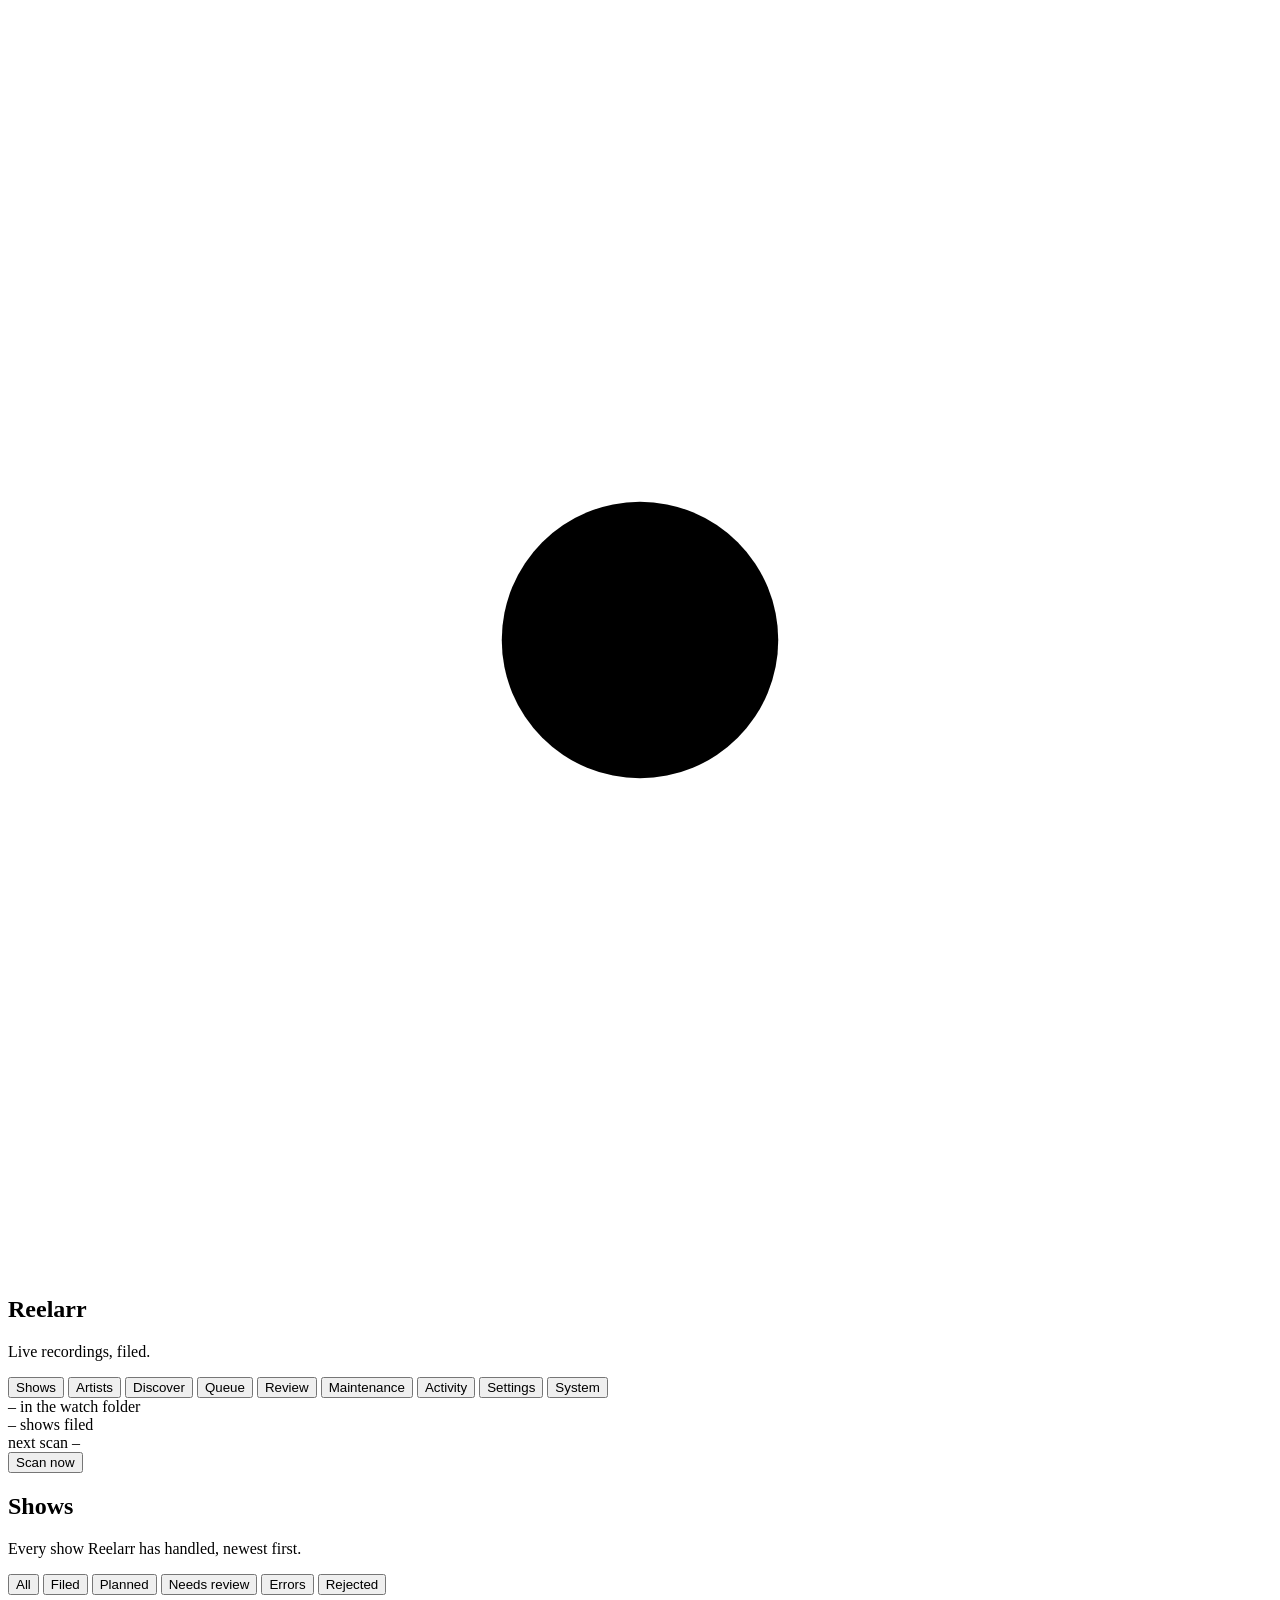
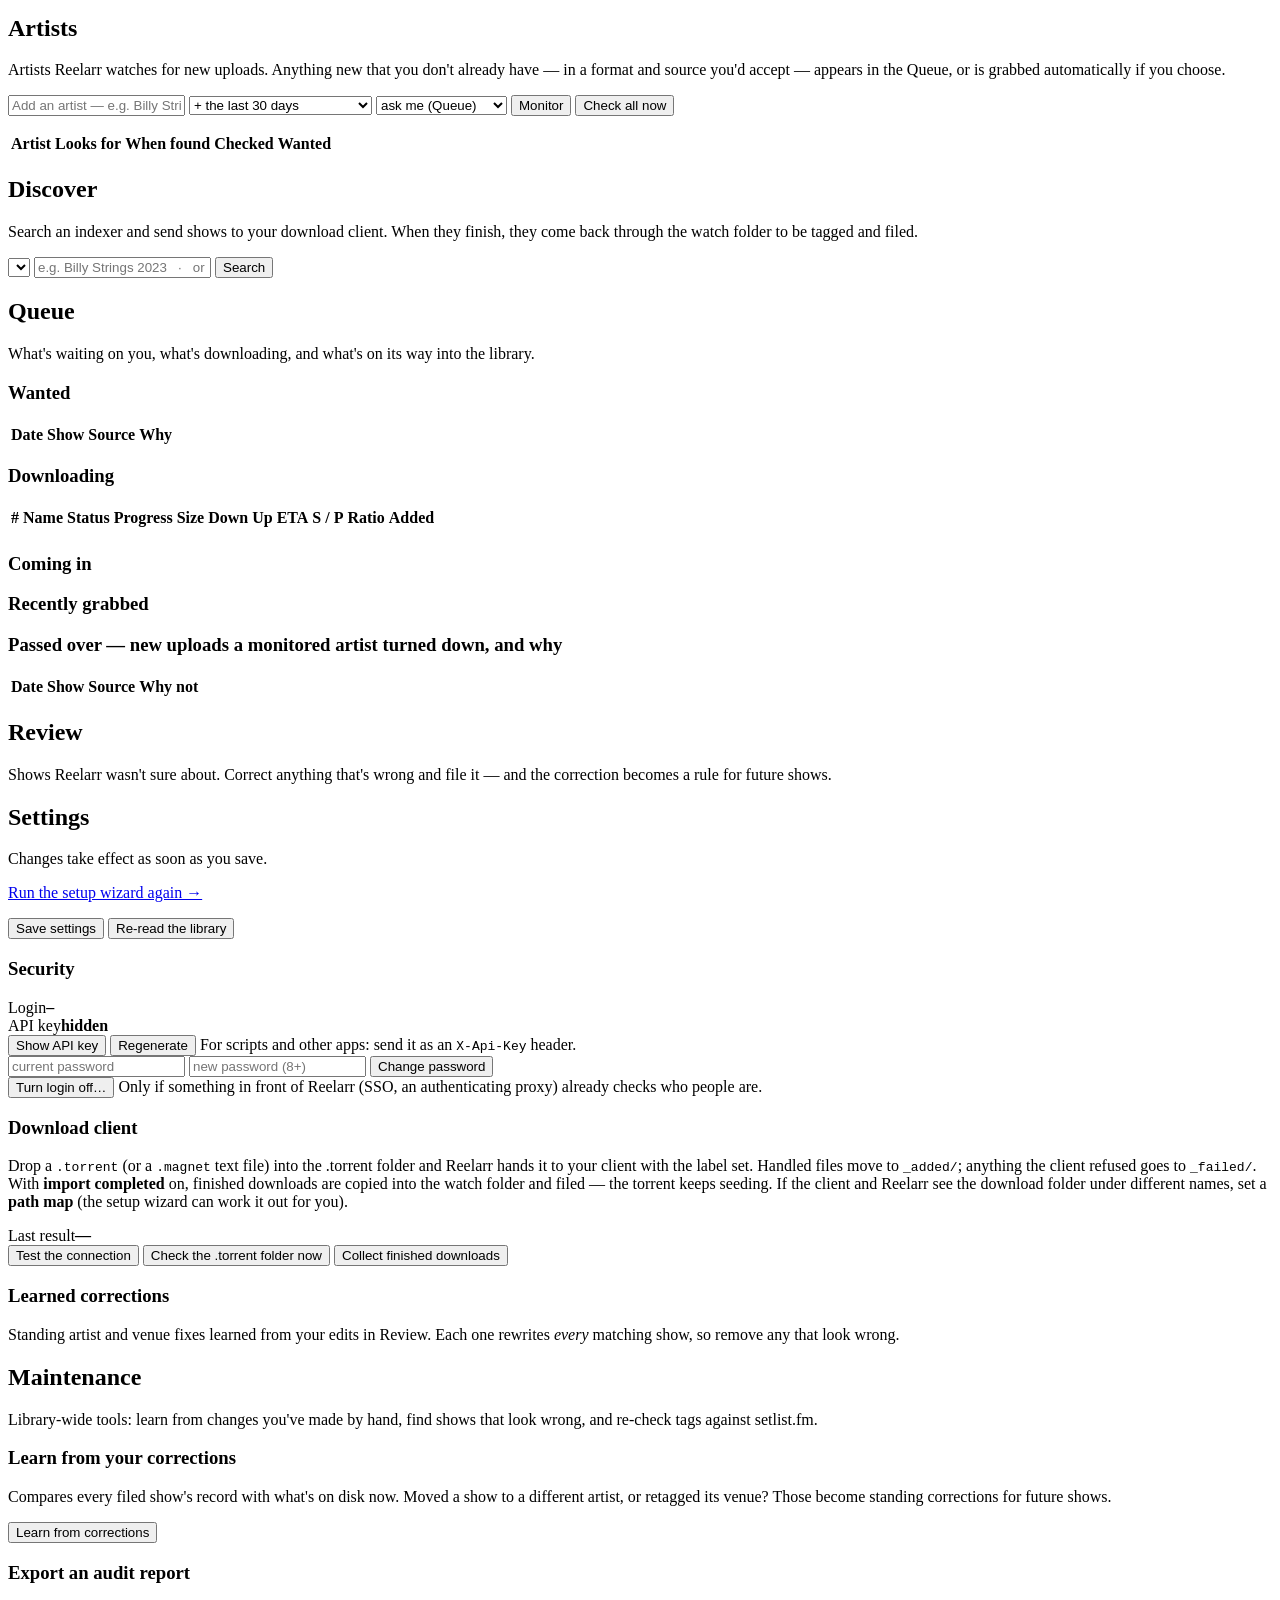
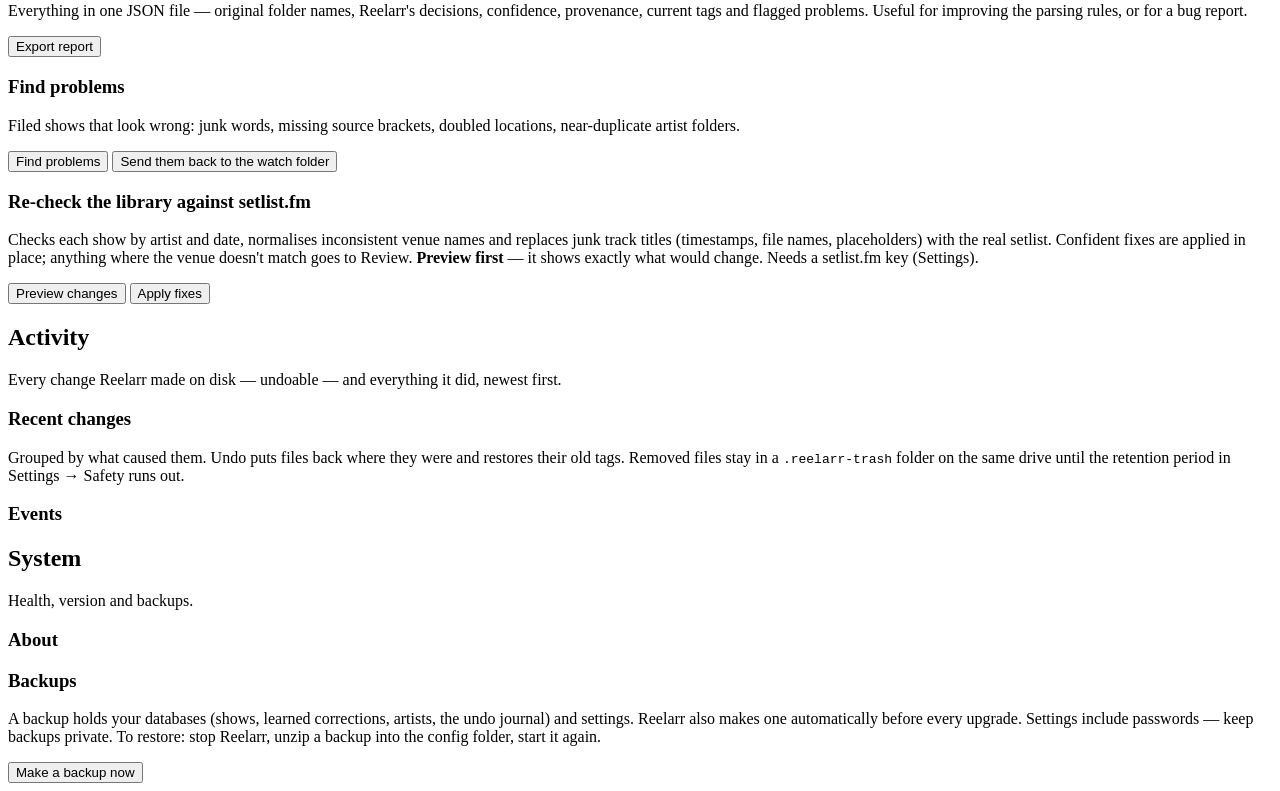
==== app/static/index.html @ 30a9b341 "Reelarr 0.1.0 — first public release Replaces the flattened web upload with the proper project layou" ====
<!DOCTYPE html>
<html lang="en">
<head>
<meta charset="utf-8">
<meta name="viewport" content="width=device-width, initial-scale=1">
<title>Reelarr</title>
<link rel="icon" type="image/png" href="/static/favicon.png">
<link rel="stylesheet" href="/static/style.css?v=14">
</head>
<body>
<div class="shell">

  <aside class="rail">
    <div class="masthead">
      <svg class="mark" id="mark" viewBox="0 0 64 64" aria-hidden="true">
        <circle cx="32" cy="32" r="27" fill="none" stroke="var(--amber)" stroke-width="5"/>
        <circle cx="32" cy="32" r="7" fill="var(--amber)"/>
        <g stroke="var(--amber)" stroke-width="4.5" stroke-linecap="round" fill="none">
          <path d="M32 13 A19 19 0 0 1 48 23"/><path d="M48 41 A19 19 0 0 1 32 51"/><path d="M16 41 A19 19 0 0 1 16 23"/>
        </g>
      </svg>
      <div>
        <h1>Reelarr</h1>
        <p class="sub">Live recordings, filed.</p>
      </div>
    </div>
    <nav>
      <button class="navbtn active" data-view="shows">Shows</button>
      <button class="navbtn" data-view="artists">Artists</button>
      <button class="navbtn" data-view="discover">Discover</button>
      <button class="navbtn" data-view="queue">Queue <span id="wanted-count" class="count violet" hidden></span></button>
      <button class="navbtn" data-view="review">Review <span id="review-count" class="count violet" hidden></span></button>
      <span id="provider-nav"></span>
      <button class="navbtn" data-view="maintenance">Maintenance</button>
      <button class="navbtn" data-view="activity">Activity</button>
      <button class="navbtn" data-view="settings">Settings</button>
      <button class="navbtn" data-view="system">System</button>
    </nav>
    <div class="rail-foot">
      <div class="stat"><span id="stat-watch">–</span> in the watch folder</div>
      <div class="stat"><span id="stat-filed">–</span> shows filed</div>
      <div class="stat dim" id="stat-nextscan">next scan –</div>
      <button id="btn-scan" class="brass small">Scan now</button>
      <div class="stat dim mono" id="stat-version"></div>
      <button id="btn-logout" class="quiet small" hidden>Sign out</button>
    </div>
  </aside>

  <main class="ledger">

    <div id="safety-banner" class="safety-banner" hidden>
      <div>
        <strong>Dry run — nothing on disk is being changed.</strong>
        <span>New shows are identified and given a plan you can read under Shows. Things you approve or reject by hand still happen, and can be undone from Activity.</span>
        <span id="safety-planned" class="mono"></span>
      </div>
      <button id="btn-go-live" class="brass small">Go live…</button>
    </div>

    <!-- ── Shows ── -->
    <section id="view-shows" class="view active">
      <header class="view-head">
        <h2>Shows</h2>
        <p class="lede">Every show Reelarr has handled, newest first.</p>
      </header>
      <div class="tabs" id="shows-tabs">
        <button data-status="" class="on">All</button>
        <button data-status="filed">Filed</button>
        <button data-status="planned">Planned</button>
        <button data-status="review">Needs review</button>
        <button data-status="error">Errors</button>
        <button data-status="rejected">Rejected</button>
      </div>
      <div id="shows-list" class="entries"></div>
      <div id="shows-pager" class="pager"></div>
    </section>

    <!-- ── Artists ── -->
    <section id="view-artists" class="view">
      <header class="view-head">
        <h2>Artists</h2>
        <p class="lede">Artists Reelarr watches for new uploads. Anything new that you don't already have — in a format and source you'd accept — appears in the Queue, or is grabbed automatically if you choose.</p>
      </header>
      <div class="toolbar">
        <input id="art-name" type="text" list="art-library" placeholder="Add an artist — e.g. Billy Strings" spellcheck="false">
        <datalist id="art-library"></datalist>
        <select id="art-lookback" title="How far back to look the first time">
          <option value="0">new uploads only</option>
          <option value="30" selected>+ the last 30 days</option>
          <option value="365">+ the last year</option>
          <option value="-1">+ everything on the archive</option>
        </select>
        <select id="art-action" title="What to do with what it finds">
          <option value="wanted" selected>ask me (Queue)</option>
          <option value="grab">grab automatically</option>
        </select>
        <button id="art-add" class="brass small">Monitor</button>
        <button id="art-run" class="quiet small">Check all now</button>
        <span id="art-msg" class="msg hint mono"></span>
      </div>
      <p class="hint" id="art-status"></p>
      <div id="art-gates" class="panel warn-panel" hidden></div>
      <table class="tbl" id="art-table">
        <thead><tr><th>Artist</th><th>Looks for</th><th class="hide-sm">When found</th><th class="hide-sm">Checked</th><th>Wanted</th><th></th></tr></thead>
        <tbody></tbody>
      </table>
      <p id="art-empty" class="empty" hidden>No artists monitored yet. Add one above — your library's artists are suggested as you type.</p>
    </section>

    <!-- ── Discover ── -->
    <section id="view-discover" class="view">
      <header class="view-head">
        <h2>Discover</h2>
        <p class="lede">Search an indexer and send shows to your download client. When they finish, they come back through the watch folder to be tagged and filed.</p>
      </header>
      <div class="toolbar">
        <select id="dis-indexer"></select>
        <input id="dis-q" type="text" spellcheck="false"
          placeholder="e.g. Billy Strings 2023   ·   or an archive.org link (a show, or a collection like GratefulDead)">
        <button id="dis-search" class="brass small">Search</button>
      </div>
      <p id="dis-msg" class="msg hint mono"></p>
      <table class="tbl" id="dis-table" hidden>
        <thead><tr><th>Date</th><th>Show</th><th>Source</th><th class="hide-sm">Formats</th><th class="hide-sm">Downloads</th><th></th></tr></thead>
        <tbody></tbody>
      </table>
      <div class="row-actions" id="dis-pager" hidden>
        <button id="dis-prev" class="quiet small">← Previous</button>
        <button id="dis-next" class="quiet small">Next →</button>
        <span style="flex:1"></span>
        <button id="dis-grab-all" class="quiet small">Grab everything on this page you don't have</button>
      </div>
    </section>

    <!-- ── Queue ── -->
    <section id="view-queue" class="view">
      <header class="view-head">
        <h2>Queue</h2>
        <p class="lede">What's waiting on you, what's downloading, and what's on its way into the library.</p>
      </header>
      <div id="q-gates" class="panel warn-panel" hidden></div>
      <h3 class="section-title">Wanted <span id="q-wanted-n" class="hint"></span></h3>
      <table class="tbl" id="q-wanted"><thead><tr><th>Date</th><th>Show</th><th>Source</th><th class="hide-sm">Why</th><th></th></tr></thead><tbody></tbody></table>
      <p id="q-wanted-empty" class="empty" hidden>Nothing waiting. Monitored artists' new uploads appear here.</p>
      <h3 class="section-title">Downloading <span id="q-client" class="hint"></span></h3>
      <div id="q-down-wrap" class="tbl-scroll">
        <table class="tbl sortable" id="q-down">
          <thead><tr>
            <th data-sort="queue" class="num" title="Position in the download client's queue">#</th>
            <th data-sort="name">Name</th>
            <th data-sort="status" class="hide-sm">Status</th>
            <th data-sort="progress">Progress</th>
            <th data-sort="size" class="num hide-sm">Size</th>
            <th data-sort="dl_speed" class="num hide-sm">Down</th>
            <th data-sort="ul_speed" class="num hide-md">Up</th>
            <th data-sort="eta" class="num">ETA</th>
            <th data-sort="seeds" class="num hide-sm" title="Seeds / peers">S / P</th>
            <th data-sort="ratio" class="num hide-md">Ratio</th>
            <th data-sort="added" class="num hide-md">Added</th>
          </tr></thead>
          <tbody></tbody>
          <tfoot><tr><td colspan="11" id="q-down-total" class="hint mono"></td></tr></tfoot>
        </table>
      </div>
      <p id="q-down-empty" class="empty" hidden>Nothing downloading.</p>
      <h3 class="section-title">Coming in</h3>
      <div id="q-intake" class="entries mono"></div>
      <h3 class="section-title">Recently grabbed</h3>
      <div id="q-grabbed" class="entries mono"></div>
      <h3 class="section-title">Passed over <span class="hint">— new uploads a monitored artist turned down, and why</span></h3>
      <table class="tbl" id="q-skipped"><thead><tr><th>Date</th><th>Show</th><th>Source</th><th class="hide-sm">Why not</th><th></th></tr></thead><tbody></tbody></table>
      <p id="q-skipped-empty" class="empty" hidden>Nothing passed over.</p>
    </section>

    <!-- ── Review ── -->
    <section id="view-review" class="view">
      <header class="view-head">
        <h2>Review</h2>
        <p class="lede">Shows Reelarr wasn't sure about. Correct anything that's wrong and file it — and the correction becomes a rule for future shows.</p>
      </header>
      <div id="dupes-head" class="panel" hidden>
        <h3>Possible duplicates <span id="dupes-count" class="hint"></span></h3>
        <p class="hint">Shows whose artist and date are already in the library. <strong>Replace the old copy</strong> files this one in its place (artwork carried over, old copy moved to trash — undoable from Activity). <strong>Reject all</strong> moves them to <code>_duplicates</code>.</p>
        <div class="row-actions">
          <button id="btn-toss-dupes" class="quiet">Reject all duplicates</button>
          <span id="toss-result" class="hint mono"></span>
        </div>
      </div>
      <div id="dupes-list" class="entries"></div>
      <div id="review-list" class="entries"></div>
      <p id="review-empty" class="empty" hidden>Nothing needs review.</p>
      <div id="review-pager" class="pager"></div>
    </section>

    <!-- ── Settings ── -->
    <section id="view-settings" class="view">
      <header class="view-head">
        <h2>Settings</h2>
        <p class="lede">Changes take effect as soon as you save.</p>
      </header>
      <div class="row-actions" style="margin-top:0;margin-bottom:16px">
        <a class="hint" href="/setup">Run the setup wizard again →</a>
      </div>
      <form id="settings-form"></form>
      <div class="row-actions sticky-save">
        <button id="btn-save" class="brass">Save settings</button>
        <button id="btn-index" class="quiet">Re-read the library</button>
        <span id="save-note" class="hint"></span>
      </div>
      <div class="panel" id="security-panel">
        <h3>Security</h3>
        <div class="kv"><span>Login</span><strong id="sec-mode">–</strong></div>
        <div class="kv"><span>API key</span><strong class="mono" id="sec-key">hidden</strong></div>
        <div class="row-actions">
          <button id="sec-show-key" class="quiet small">Show API key</button>
          <button id="sec-new-key" class="quiet small">Regenerate</button>
          <span class="hint">For scripts and other apps: send it as an <code>X-Api-Key</code> header.</span>
        </div>
        <div id="sec-forms">
          <div class="row-actions">
            <input id="sec-cur" type="password" placeholder="current password" autocomplete="current-password">
            <input id="sec-new" type="password" placeholder="new password (8+)" autocomplete="new-password">
            <button id="sec-pw" class="brass small">Change password</button>
          </div>
          <div class="row-actions">
            <button id="sec-off" class="quiet small">Turn login off…</button>
            <span class="hint">Only if something in front of Reelarr (SSO, an authenticating proxy) already checks who people are.</span>
          </div>
        </div>
        <div id="sec-none" hidden>
          <div class="row-actions">
            <input id="sec-user" placeholder="username" autocomplete="username">
            <input id="sec-pass" type="password" placeholder="password (8+)" autocomplete="new-password">
            <button id="sec-on" class="brass small">Turn login on</button>
          </div>
        </div>
        <p id="sec-msg" class="msg hint mono"></p>
      </div>
      <div class="panel">
        <h3>Download client <span id="tor-state" class="hint"></span></h3>
        <p class="hint">Drop a <code>.torrent</code> (or a <code>.magnet</code> text file) into the .torrent folder and Reelarr hands it to your client with the label set. Handled files move to <code>_added/</code>; anything the client refused goes to <code>_failed/</code>. With <strong>import completed</strong> on, finished downloads are copied into the watch folder and filed — the torrent keeps seeding. If the client and Reelarr see the download folder under different names, set a <strong>path map</strong> (the setup wizard can work it out for you).</p>
        <div class="kv"><span>Last result</span><strong id="tor-last">—</strong></div>
        <div class="row-actions">
          <button id="tor-test" class="quiet">Test the connection</button>
          <button id="tor-scan" class="brass">Check the .torrent folder now</button>
          <button id="tor-import" class="quiet">Collect finished downloads</button>
          <span id="tor-msg" class="msg hint mono"></span>
        </div>
      </div>
      <div class="panel">
        <h3>Learned corrections <span id="corr-count" class="hint"></span></h3>
        <p class="hint">Standing artist and venue fixes learned from your edits in Review. Each one rewrites <em>every</em> matching show, so remove any that look wrong.</p>
        <div id="corr-list" class="entries mono"></div>
      </div>
    </section>

    <!-- ── Maintenance ── -->
    <section id="view-maintenance" class="view">
      <header class="view-head">
        <h2>Maintenance</h2>
        <p class="lede">Library-wide tools: learn from changes you've made by hand, find shows that look wrong, and re-check tags against setlist.fm.</p>
      </header>
      <div class="panel">
        <h3>Learn from your corrections</h3>
        <p class="hint">Compares every filed show's record with what's on disk now. Moved a show to a different artist, or retagged its venue? Those become standing corrections for future shows.</p>
        <div class="row-actions">
          <button id="btn-learn" class="brass">Learn from corrections</button>
          <span id="learn-result" class="hint mono"></span>
        </div>
      </div>
      <div class="panel">
        <h3>Export an audit report</h3>
        <p class="hint">Everything in one JSON file — original folder names, Reelarr's decisions, confidence, provenance, current tags and flagged problems. Useful for improving the parsing rules, or for a bug report.</p>
        <div class="row-actions">
          <button id="btn-export" class="brass">Export report</button>
          <a id="export-link" class="hint" hidden></a>
        </div>
      </div>
      <div class="panel">
        <h3>Find problems <span id="suspect-count" class="hint"></span></h3>
        <p class="hint">Filed shows that look wrong: junk words, missing source brackets, doubled locations, near-duplicate artist folders.</p>
        <div class="row-actions">
          <button id="btn-suspects" class="quiet">Find problems</button>
          <button id="btn-return" class="brass">Send them back to the watch folder</button>
          <span id="return-result" class="hint mono"></span>
        </div>
        <div id="suspect-list" class="entries mono"></div>
      </div>
      <div class="panel">
        <h3>Re-check the library against setlist.fm <span id="backtag-count" class="hint"></span></h3>
        <p class="hint">Checks each show by artist and date, normalises inconsistent venue names and replaces junk track titles (timestamps, file names, placeholders) with the real setlist. Confident fixes are applied in place; anything where the venue doesn't match goes to Review. <strong>Preview first</strong> — it shows exactly what would change. Needs a setlist.fm key (Settings).</p>
        <div class="row-actions">
          <button id="btn-backtag-preview" class="quiet">Preview changes</button>
          <button id="btn-backtag-run" class="brass">Apply fixes</button>
          <span id="backtag-result" class="hint mono"></span>
        </div>
        <div id="backtag-progress" class="hint mono" hidden></div>
        <div id="backtag-list" class="entries mono"></div>
      </div>
    </section>

    <!-- ── Activity ── -->
    <section id="view-activity" class="view">
      <header class="view-head">
        <h2>Activity</h2>
        <p class="lede">Every change Reelarr made on disk — undoable — and everything it did, newest first.</p>
      </header>
      <div class="panel">
        <h3>Recent changes</h3>
        <p class="hint">Grouped by what caused them. Undo puts files back where they were and restores their old tags. Removed files stay in a <code>.reelarr-trash</code> folder on the same drive until the retention period in Settings → Safety runs out.</p>
        <div id="actions-list" class="entries mono"></div>
      </div>
      <h3 class="section-title">Events</h3>
      <div id="activity-list" class="entries mono"></div>
      <div id="activity-pager" class="pager"></div>
    </section>

    <!-- ── System ── -->
    <section id="view-system" class="view">
      <header class="view-head">
        <h2>System</h2>
        <p class="lede">Health, version and backups.</p>
      </header>
      <div id="sys-health" class="health"></div>
      <h3 class="section-title">About</h3>
      <div class="panel" id="sys-about"></div>
      <h3 class="section-title">Backups</h3>
      <div class="panel">
        <p class="hint">A backup holds your databases (shows, learned corrections, artists, the undo journal) and settings. Reelarr also makes one automatically before every upgrade. Settings include passwords — keep backups private. To restore: stop Reelarr, unzip a backup into the config folder, start it again.</p>
        <div class="row-actions"><button id="sys-backup" class="brass small">Make a backup now</button><span id="sys-backup-msg" class="hint mono"></span></div>
        <div id="sys-backups" class="entries mono"></div>
      </div>
    </section>

  </main>
</div>
<script src="/static/app.js?v=14"></script>
</body>
</html>
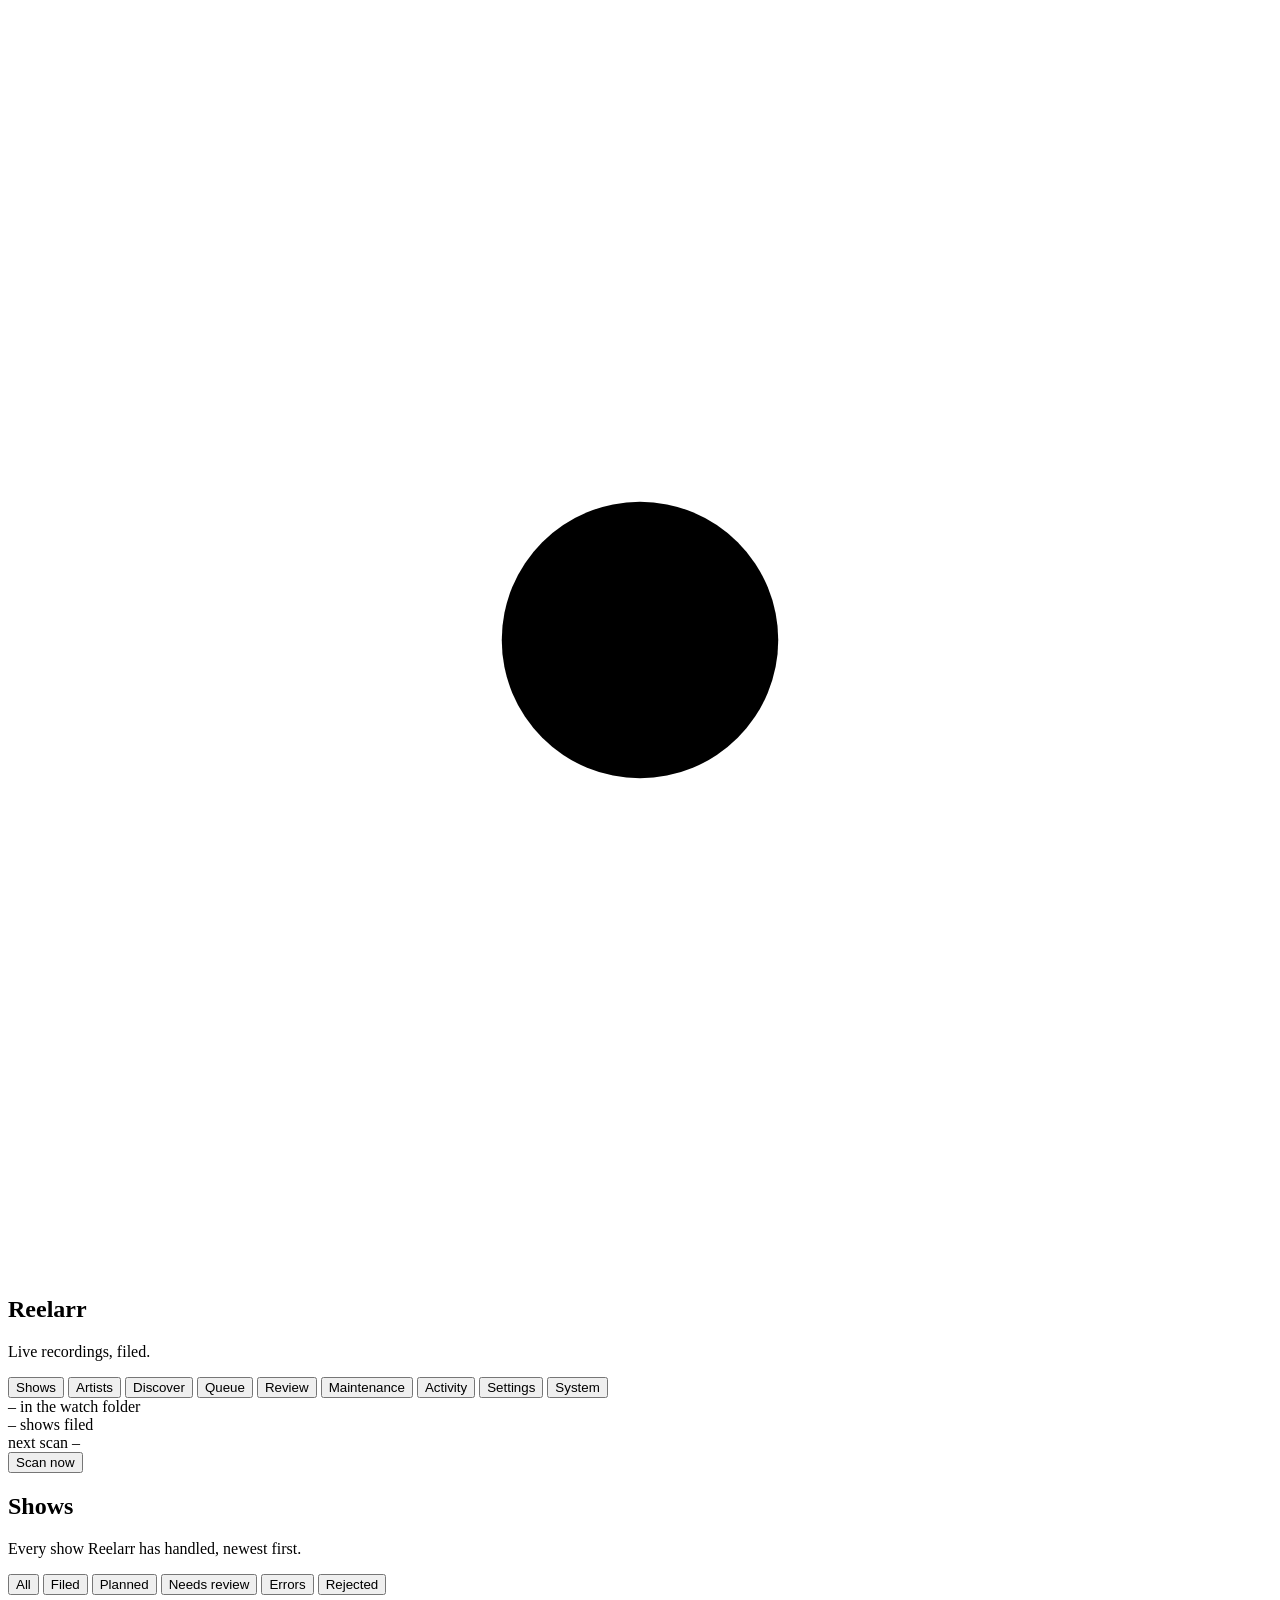
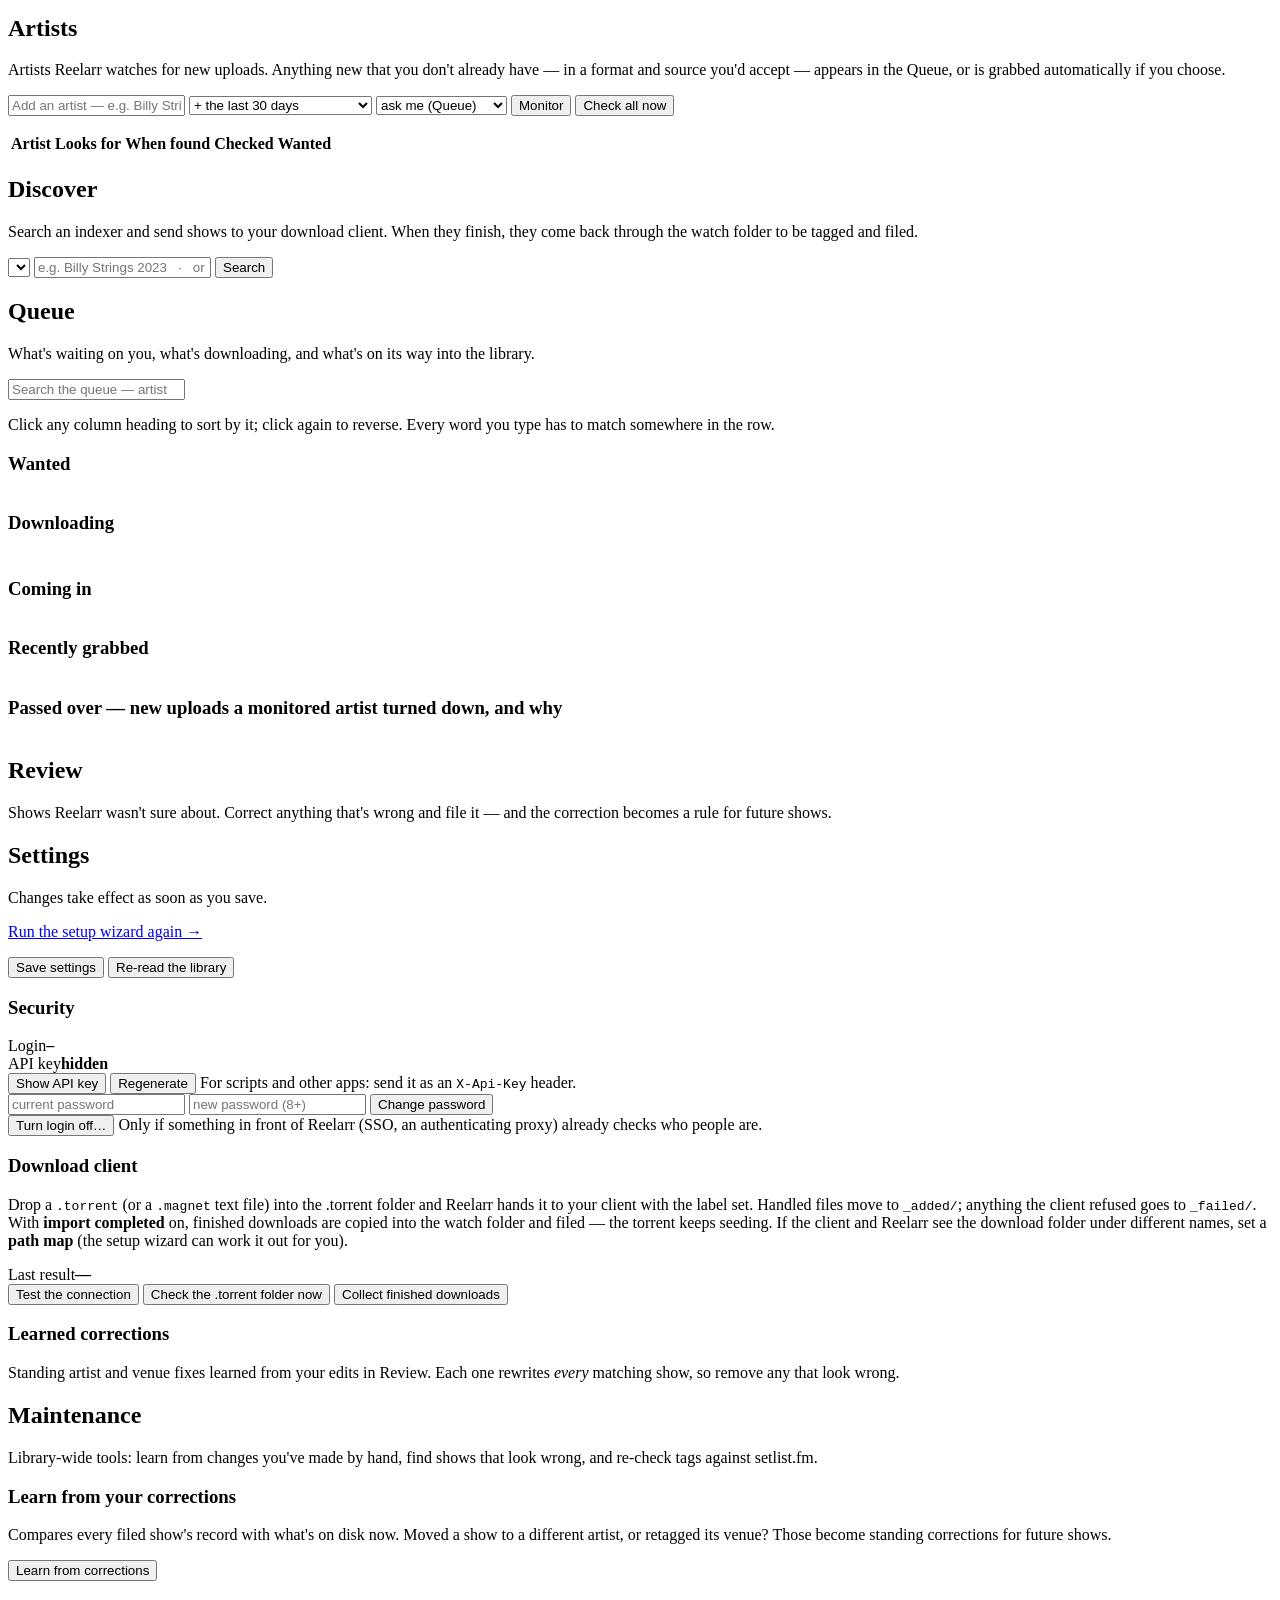
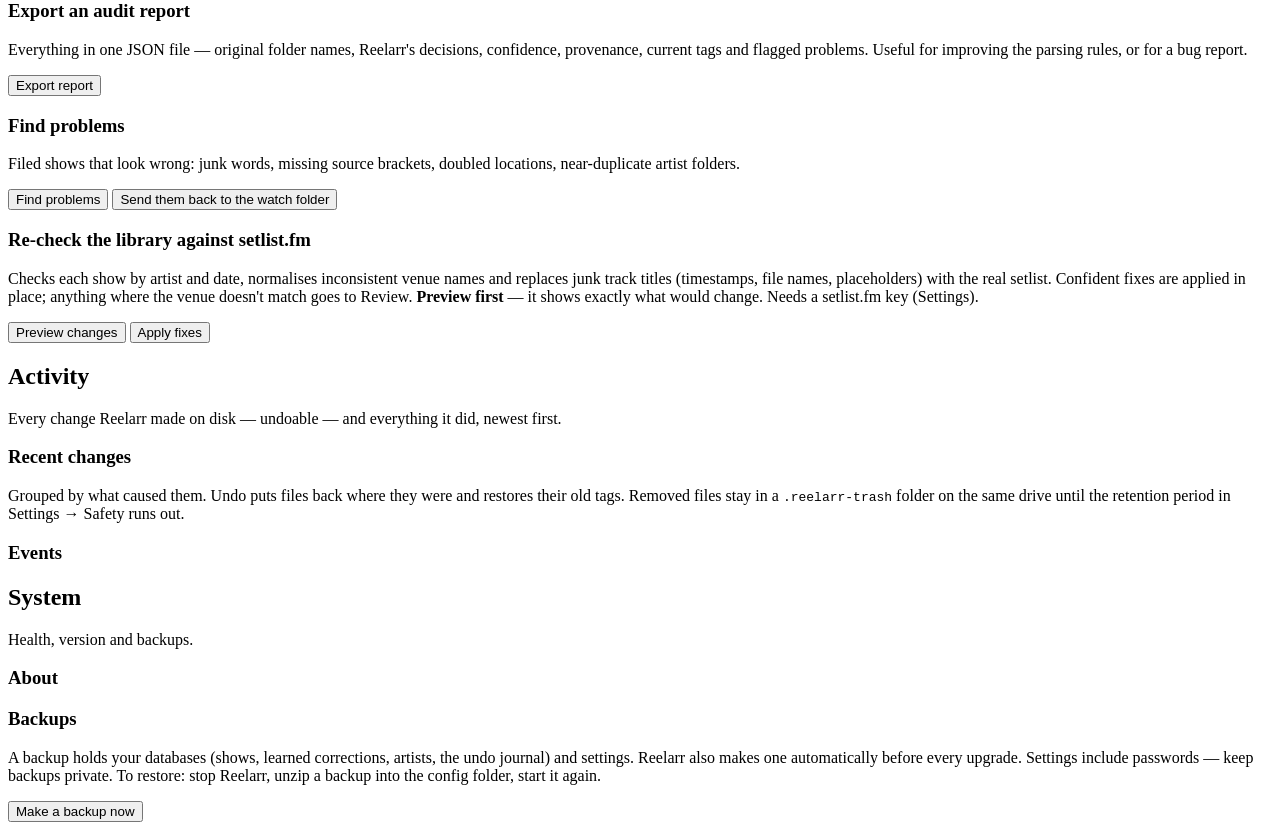
==== commit b4af2f45: "Queue: sort every table, search across them, progress and ETA for grabs Every Queue table sorts by a" ====
--- a/app/static/index.html
+++ b/app/static/index.html
@@ -139,37 +139,33 @@
         <p class="lede">What's waiting on you, what's downloading, and what's on its way into the library.</p>
       </header>
       <div id="q-gates" class="panel warn-panel" hidden></div>
+      <div class="toolbar q-toolbar">
+        <input id="q-search" type="search" spellcheck="false" autocomplete="off"
+               placeholder="Search the queue — artist, show, date, source, status…" aria-label="Search the queue">
+        <span id="q-search-n" class="hint mono"></span>
+      </div>
+      <p class="hint q-help">Click any column heading to sort by it; click again to reverse. Every word you type has to match somewhere in the row.</p>
+
       <h3 class="section-title">Wanted <span id="q-wanted-n" class="hint"></span></h3>
-      <table class="tbl" id="q-wanted"><thead><tr><th>Date</th><th>Show</th><th>Source</th><th class="hide-sm">Why</th><th></th></tr></thead><tbody></tbody></table>
-      <p id="q-wanted-empty" class="empty" hidden>Nothing waiting. Monitored artists' new uploads appear here.</p>
-      <h3 class="section-title">Downloading <span id="q-client" class="hint"></span></h3>
-      <div id="q-down-wrap" class="tbl-scroll">
-        <table class="tbl sortable" id="q-down">
-          <thead><tr>
-            <th data-sort="queue" class="num" title="Position in the download client's queue">#</th>
-            <th data-sort="name">Name</th>
-            <th data-sort="status" class="hide-sm">Status</th>
-            <th data-sort="progress">Progress</th>
-            <th data-sort="size" class="num hide-sm">Size</th>
-            <th data-sort="dl_speed" class="num hide-sm">Down</th>
-            <th data-sort="ul_speed" class="num hide-md">Up</th>
-            <th data-sort="eta" class="num">ETA</th>
-            <th data-sort="seeds" class="num hide-sm" title="Seeds / peers">S / P</th>
-            <th data-sort="ratio" class="num hide-md">Ratio</th>
-            <th data-sort="added" class="num hide-md">Added</th>
-          </tr></thead>
-          <tbody></tbody>
-          <tfoot><tr><td colspan="11" id="q-down-total" class="hint mono"></td></tr></tfoot>
-        </table>
-      </div>
-      <p id="q-down-empty" class="empty" hidden>Nothing downloading.</p>
-      <h3 class="section-title">Coming in</h3>
-      <div id="q-intake" class="entries mono"></div>
-      <h3 class="section-title">Recently grabbed</h3>
-      <div id="q-grabbed" class="entries mono"></div>
-      <h3 class="section-title">Passed over <span class="hint">— new uploads a monitored artist turned down, and why</span></h3>
-      <table class="tbl" id="q-skipped"><thead><tr><th>Date</th><th>Show</th><th>Source</th><th class="hide-sm">Why not</th><th></th></tr></thead><tbody></tbody></table>
-      <p id="q-skipped-empty" class="empty" hidden>Nothing passed over.</p>
+      <div class="tbl-scroll"><table class="tbl sortable" id="q-wanted"><thead></thead><tbody></tbody></table></div>
+      <p id="q-wanted-empty" class="empty" hidden></p>
+
+      <h3 class="section-title">Downloading <span id="q-down-n" class="hint"></span> <span id="q-client" class="hint"></span></h3>
+      <div class="tbl-scroll"><table class="tbl sortable" id="q-down"><thead></thead><tbody></tbody>
+        <tfoot><tr><td colspan="11" id="q-down-total" class="hint mono"></td></tr></tfoot></table></div>
+      <p id="q-down-empty" class="empty" hidden></p>
+
+      <h3 class="section-title">Coming in <span id="q-intake-n" class="hint"></span></h3>
+      <div class="tbl-scroll"><table class="tbl sortable" id="q-intake"><thead></thead><tbody></tbody></table></div>
+      <p id="q-intake-empty" class="empty" hidden></p>
+
+      <h3 class="section-title">Recently grabbed <span id="q-grabbed-n" class="hint"></span></h3>
+      <div class="tbl-scroll"><table class="tbl sortable" id="q-grabbed"><thead></thead><tbody></tbody></table></div>
+      <p id="q-grabbed-empty" class="empty" hidden></p>
+
+      <h3 class="section-title">Passed over <span id="q-skipped-n" class="hint"></span> <span class="hint">— new uploads a monitored artist turned down, and why</span></h3>
+      <div class="tbl-scroll"><table class="tbl sortable" id="q-skipped"><thead></thead><tbody></tbody></table></div>
+      <p id="q-skipped-empty" class="empty" hidden></p>
     </section>
 
     <!-- ── Review ── -->
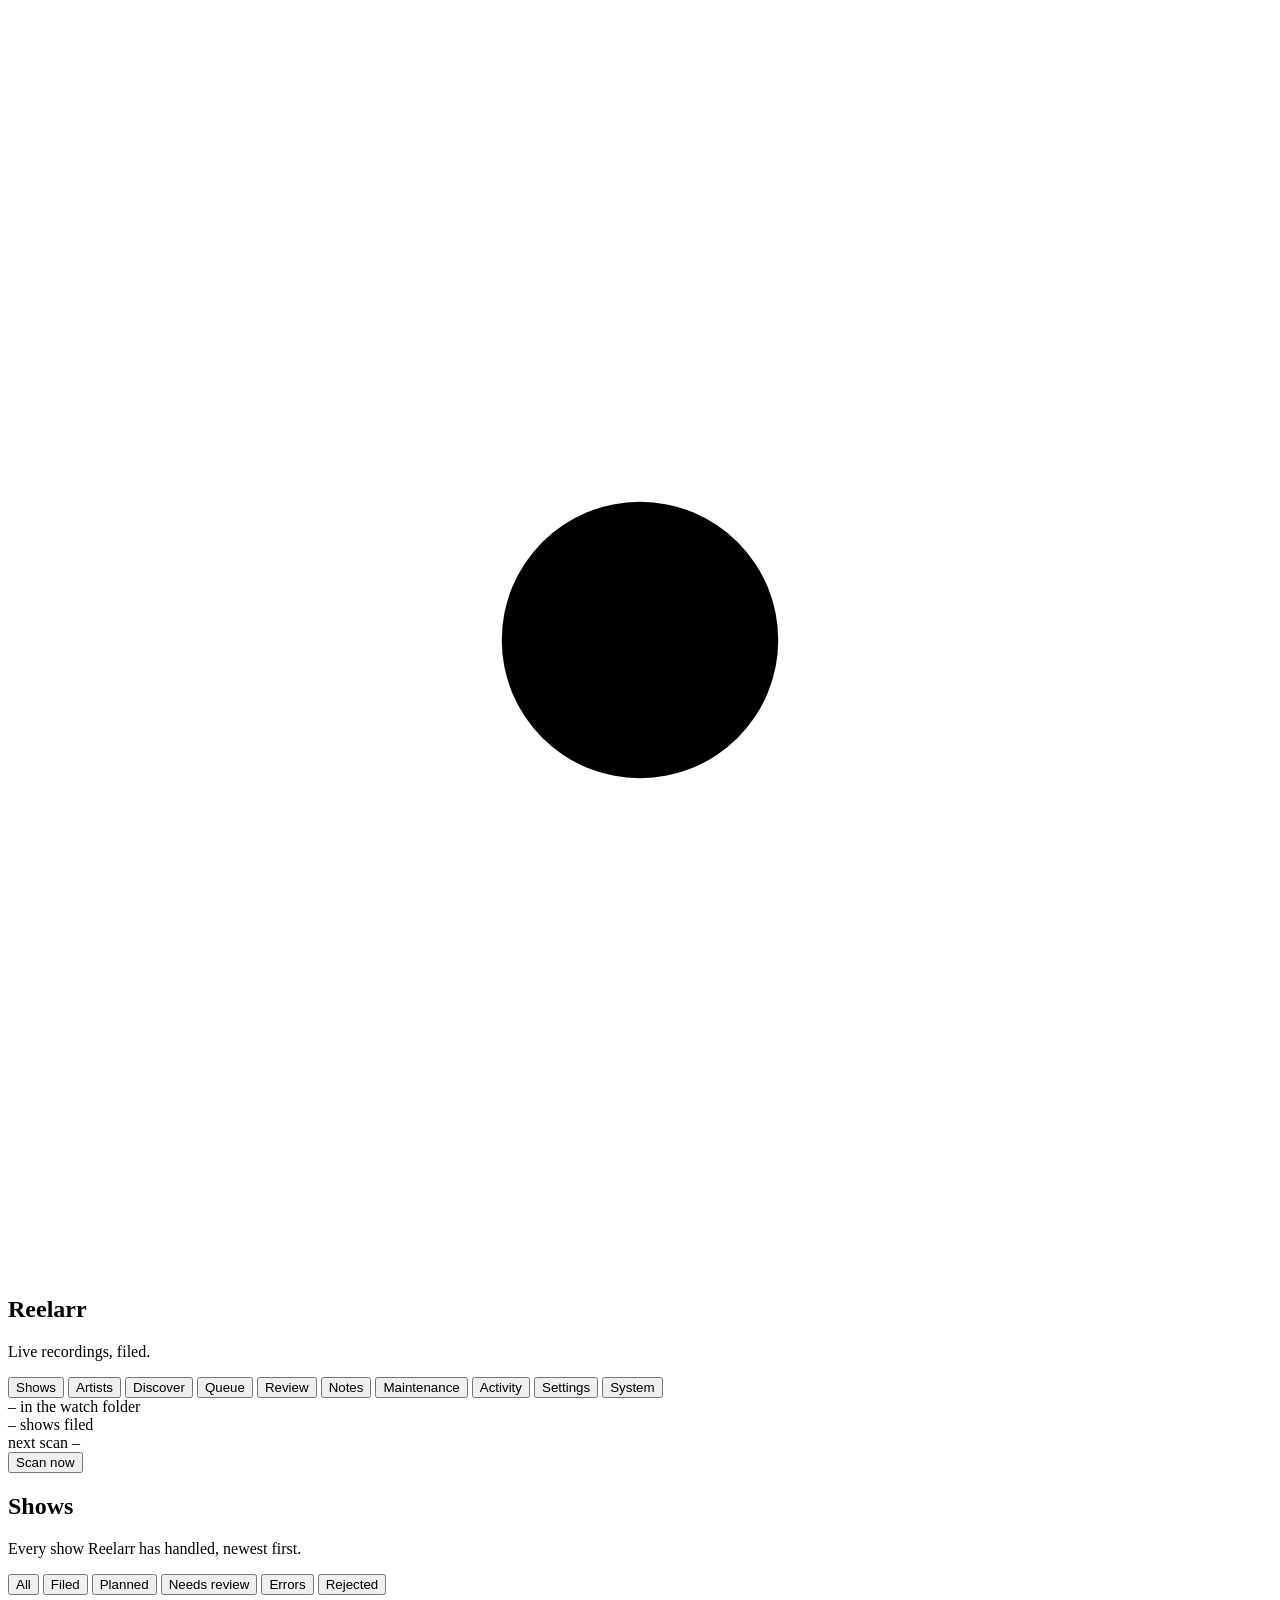
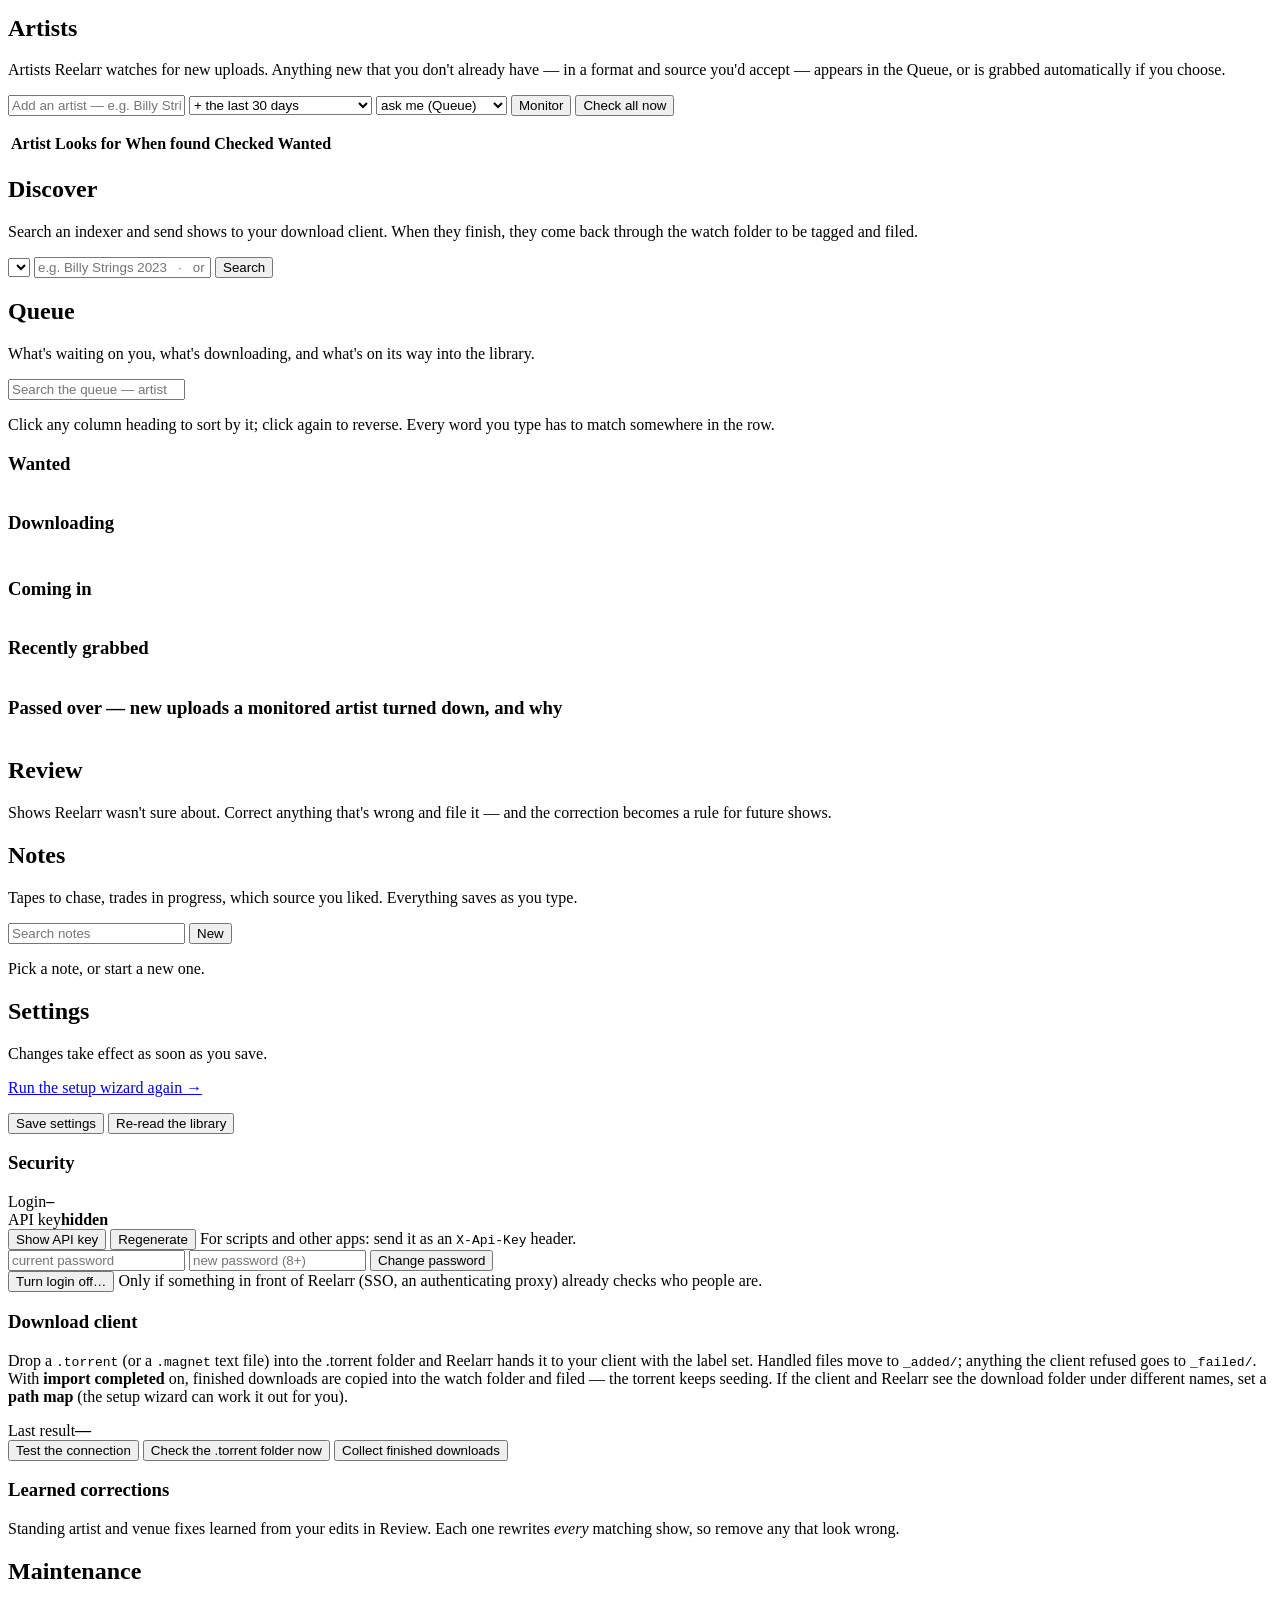
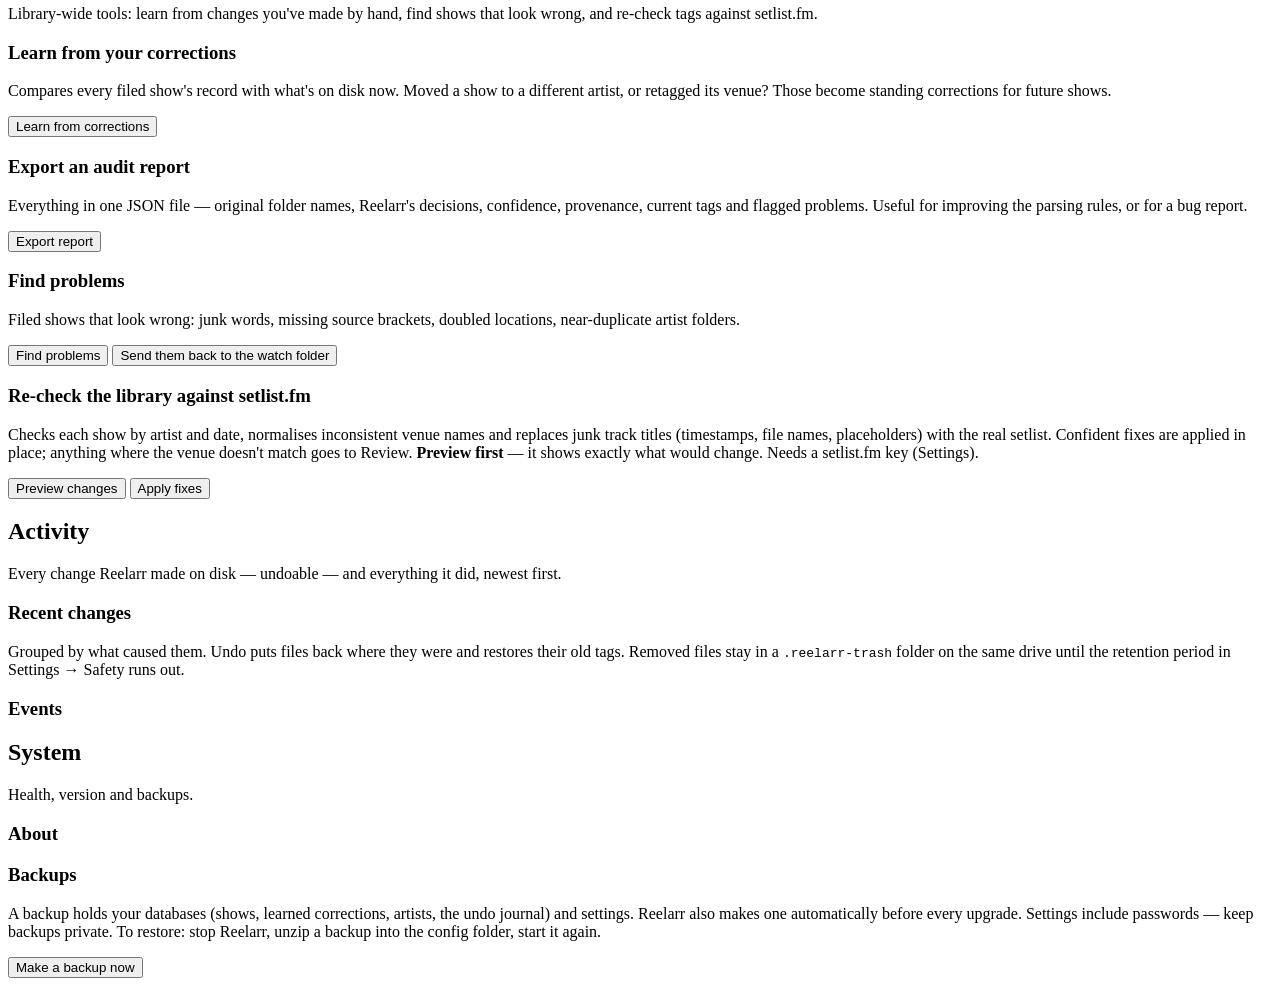
==== commit 29354d57: "Notes page: autosaving notes with pinning, search and undo Co-Authored-By: Claude Opus 5.5 <noreply@" ====
--- a/app/static/index.html
+++ b/app/static/index.html
@@ -30,6 +30,7 @@
       <button class="navbtn" data-view="discover">Discover</button>
       <button class="navbtn" data-view="queue">Queue <span id="wanted-count" class="count violet" hidden></span></button>
       <button class="navbtn" data-view="review">Review <span id="review-count" class="count violet" hidden></span></button>
+      <button class="navbtn" data-view="notes">Notes</button>
       <span id="provider-nav"></span>
       <button class="navbtn" data-view="maintenance">Maintenance</button>
       <button class="navbtn" data-view="activity">Activity</button>
@@ -188,6 +189,47 @@
       <div id="review-pager" class="pager"></div>
     </section>
 
+    <!-- ── Notes ── -->
+    <section id="view-notes" class="view">
+      <header class="view-head">
+        <h2>Notes</h2>
+        <p class="lede">Tapes to chase, trades in progress, which source you liked. Everything saves as you type.</p>
+      </header>
+      <div class="notes-wrap">
+        <aside class="notes-side">
+          <div class="notes-side-head">
+            <input id="nt-search" type="search" spellcheck="false" autocomplete="off" placeholder="Search notes" aria-label="Search notes">
+            <button id="nt-new" class="brass small" title="New note (Alt+N)">New</button>
+          </div>
+          <ul id="nt-list" class="notes-list" aria-label="Your notes"></ul>
+          <p id="nt-list-empty" class="empty" hidden></p>
+        </aside>
+        <div class="notes-main">
+          <div id="nt-editor" hidden>
+            <input id="nt-title" class="notes-title" type="text" maxlength="200" placeholder="Title" aria-label="Title" spellcheck="true">
+            <div class="notes-meta">
+              <span id="nt-status" class="hint mono" aria-live="polite"></span>
+              <span style="flex:1"></span>
+              <button id="nt-pin" class="quiet small" aria-pressed="false">Pin</button>
+              <button id="nt-delete" class="quiet small">Delete</button>
+            </div>
+            <div id="nt-conflict" class="panel warn-panel" hidden>
+              <p>This note was changed in another window or on another device since you opened it.</p>
+              <div class="row-actions">
+                <button id="nt-keep-mine" class="brass small">Keep my version</button>
+                <button id="nt-take-theirs" class="quiet small">Use the other version</button>
+              </div>
+            </div>
+            <textarea id="nt-body" class="notes-body" spellcheck="true" aria-label="Note" placeholder="Write anything…"></textarea>
+          </div>
+          <div id="nt-none" class="notes-none">
+            <p class="empty">Pick a note, or start a new one.</p>
+          </div>
+          <p id="nt-undo" class="msg hint" hidden></p>
+        </div>
+      </div>
+    </section>
+
     <!-- ── Settings ── -->
     <section id="view-settings" class="view">
       <header class="view-head">
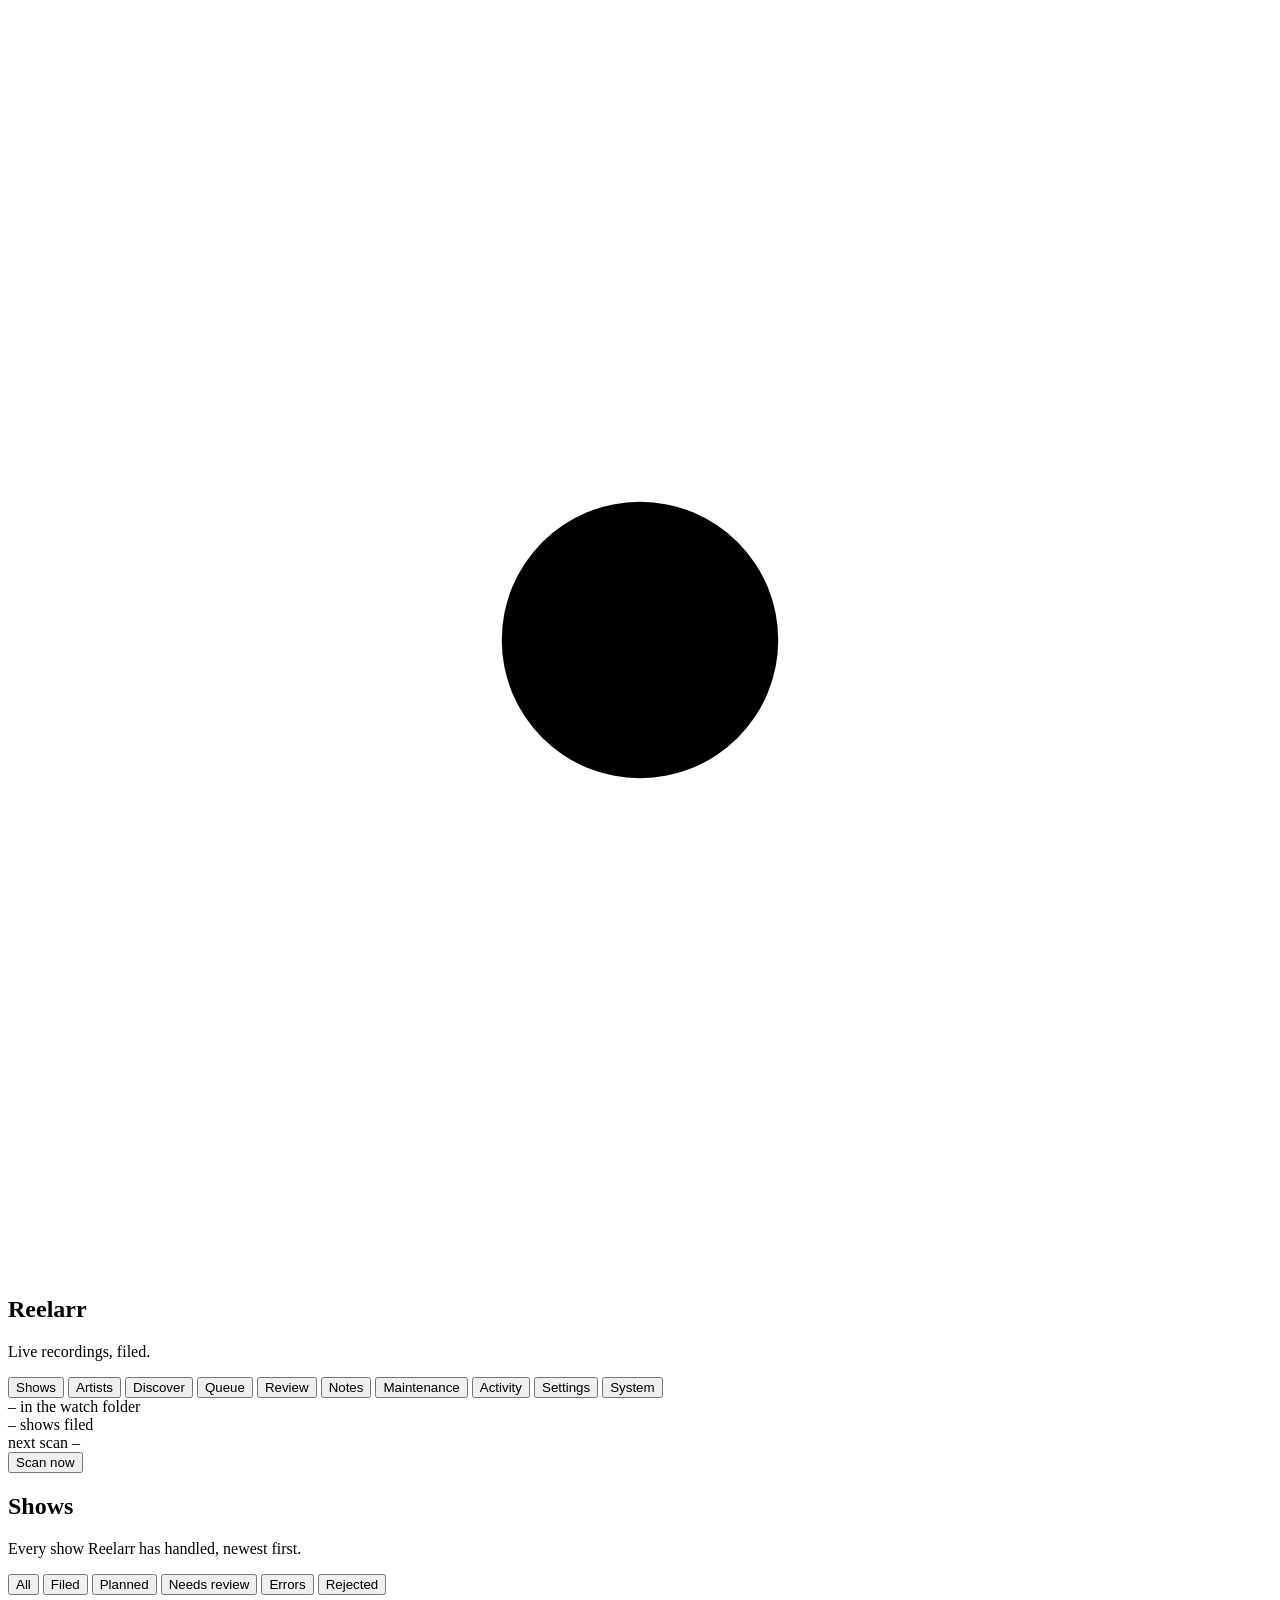
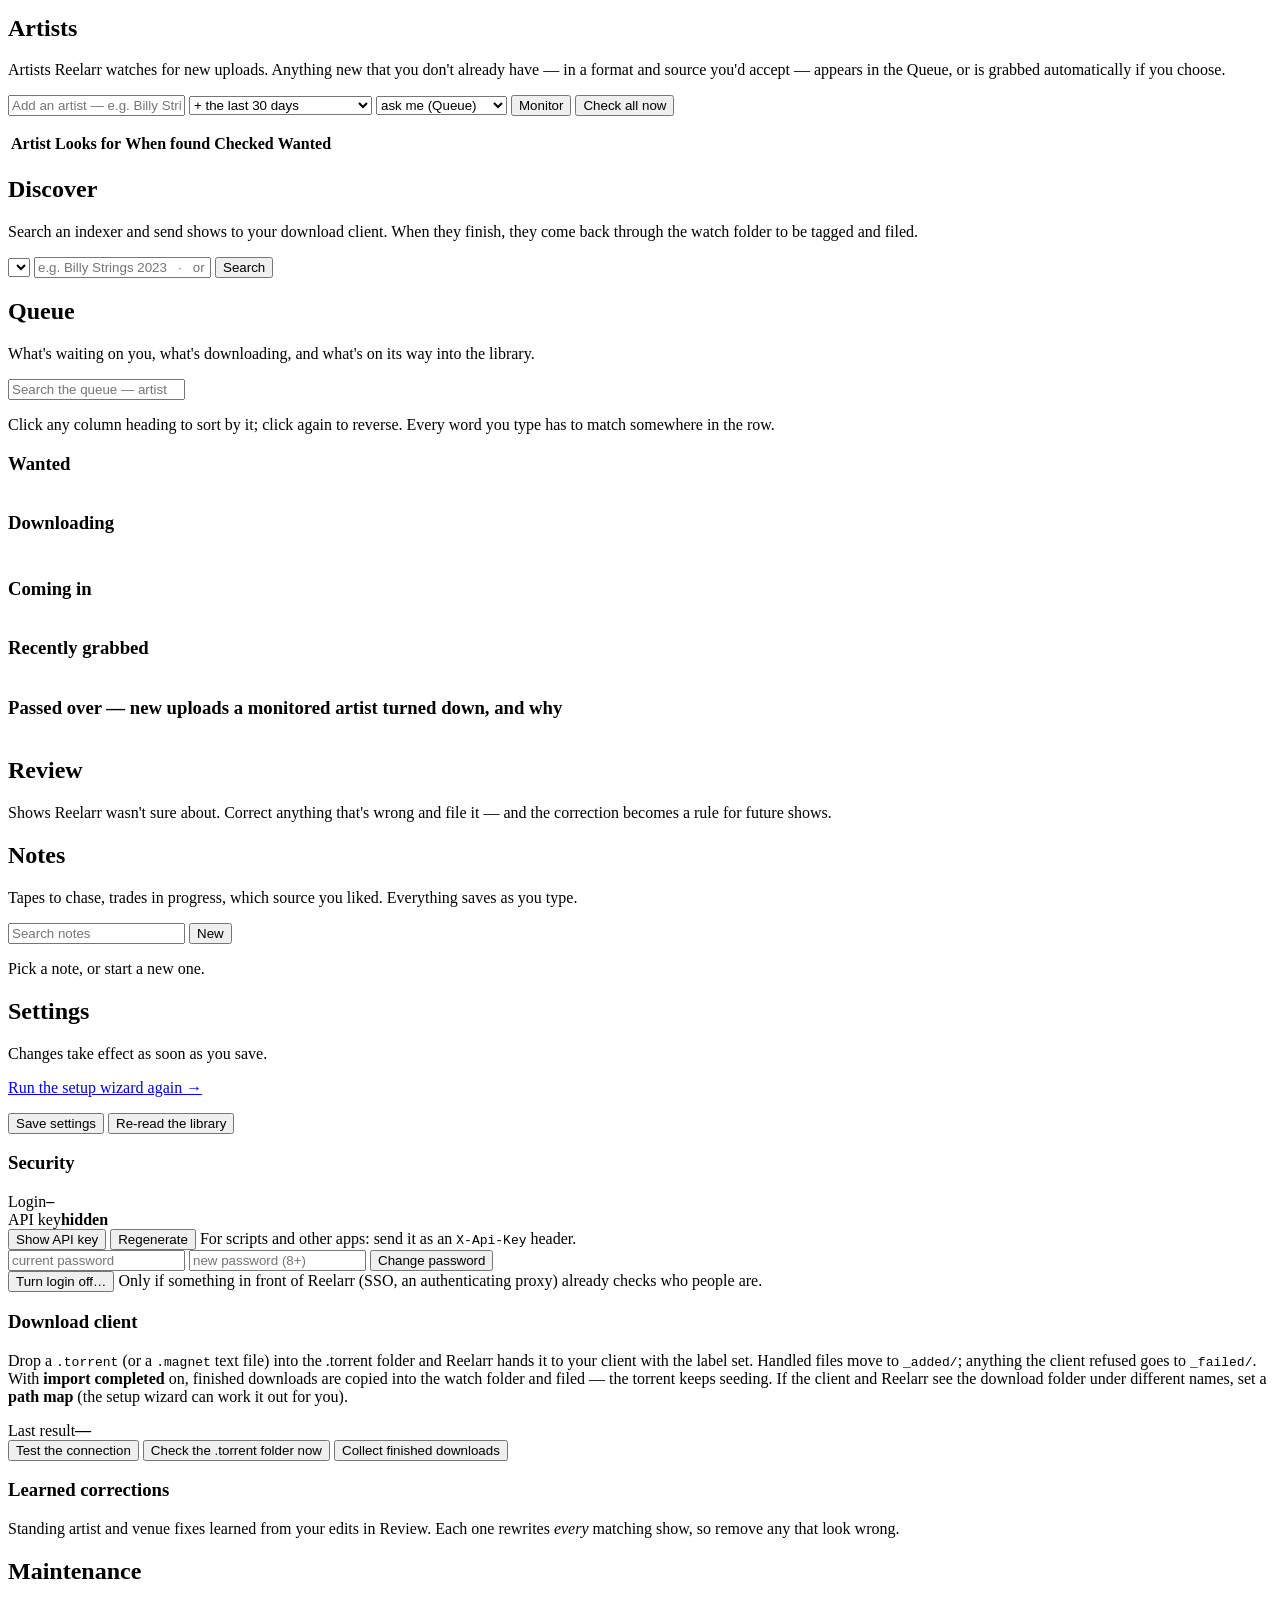
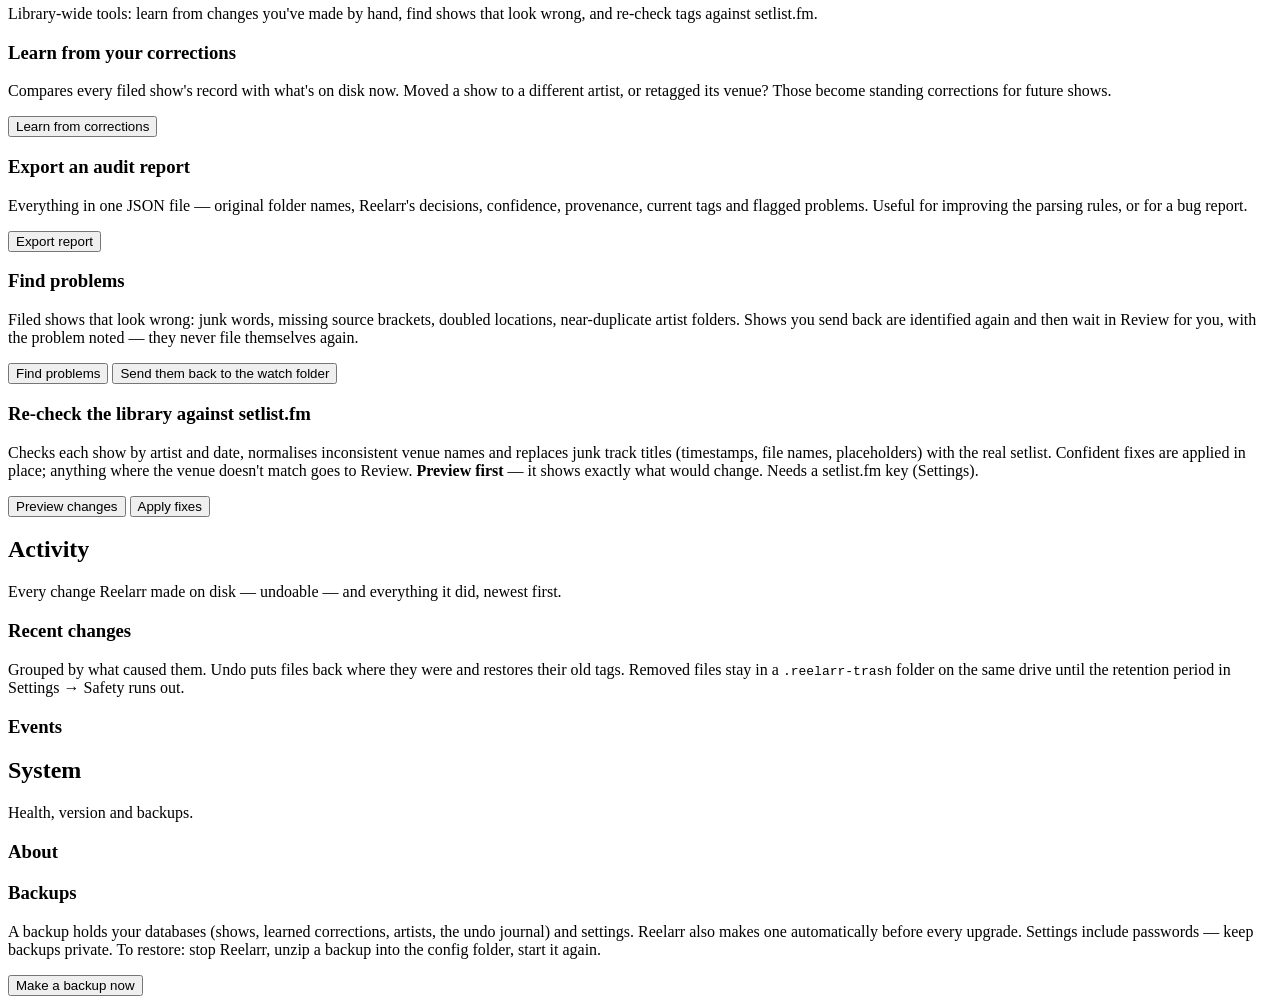
==== commit 97cd8524: "Maintenance: shows sent back wait in Review instead of re-filing Send-back leaves a .reelarr-review " ====
--- a/app/static/index.html
+++ b/app/static/index.html
@@ -316,7 +316,7 @@
       </div>
       <div class="panel">
         <h3>Find problems <span id="suspect-count" class="hint"></span></h3>
-        <p class="hint">Filed shows that look wrong: junk words, missing source brackets, doubled locations, near-duplicate artist folders.</p>
+        <p class="hint">Filed shows that look wrong: junk words, missing source brackets, doubled locations, near-duplicate artist folders. Shows you send back are identified again and then wait in Review for you, with the problem noted — they never file themselves again.</p>
         <div class="row-actions">
           <button id="btn-suspects" class="quiet">Find problems</button>
           <button id="btn-return" class="brass">Send them back to the watch folder</button>
